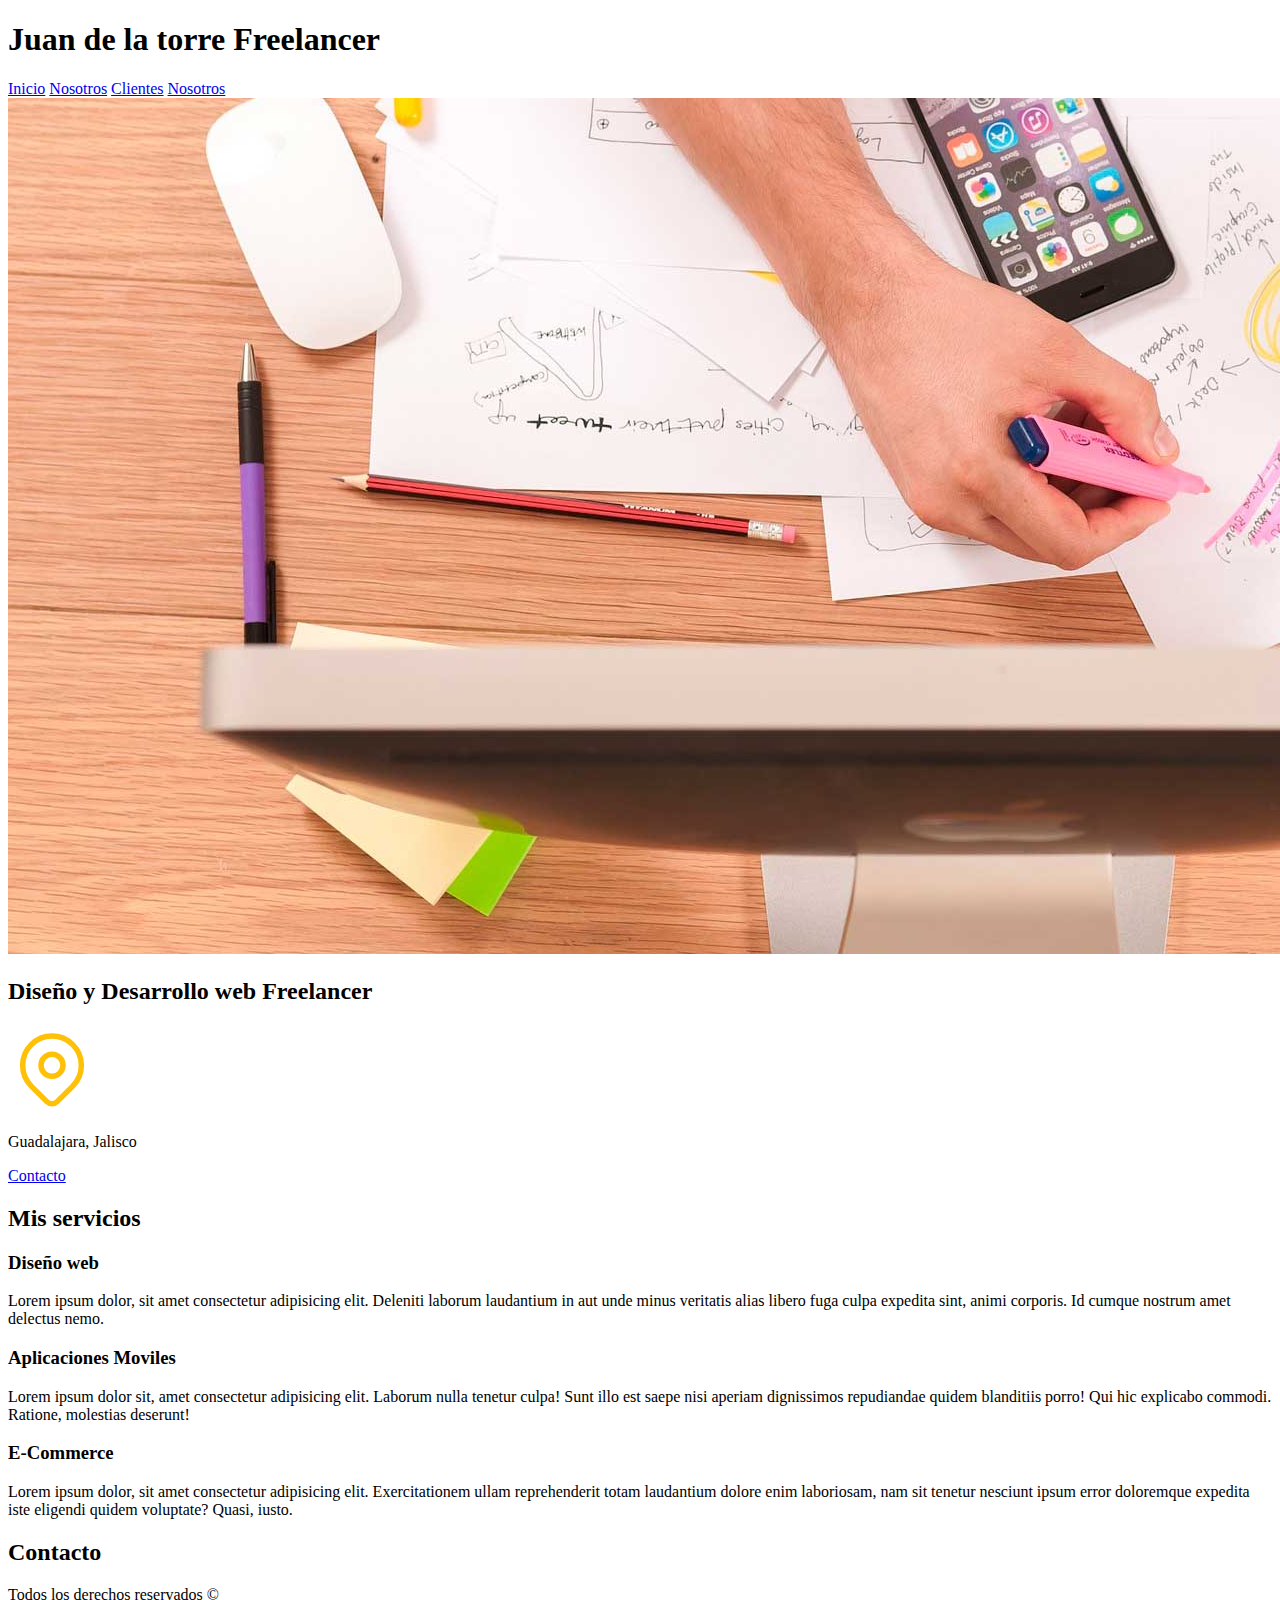
==== index.html @ 8ccced56 "Estructura del HTML" ====
<!DOCTYPE html>
<html lang="en">
<head>
    <meta charset="UTF-8">
    <meta name="viewport" content="width=device-width, initial-scale=1.0">
    <title>Diseñador Freelancer</title>
</head>
<body>
    <header>
        <h1>Juan de la torre Freelancer</h1>
        
    </header>
    <nav>
        <a href="#">Inicio</a>
        <a href="#">Nosotros</a>
        <a href="#">Clientes</a>
        <a href="#">Nosotros</a>
    </nav>
    <img src="/images/hero.jpg" alt="">
    <section>
        <h2>Diseño y Desarrollo web Freelancer </h2>
        <svg xmlns="http://www.w3.org/2000/svg" class="icon icon-tabler icon-tabler-map-pin" width="88" height="88" viewBox="0 0 24 24" stroke-width="1.5" stroke="#ffc107" fill="none" stroke-linecap="round" stroke-linejoin="round">
            <path stroke="none" d="M0 0h24v24H0z" fill="none"/>
            <path d="M9 11a3 3 0 1 0 6 0a3 3 0 0 0 -6 0" />
            <path d="M17.657 16.657l-4.243 4.243a2 2 0 0 1 -2.827 0l-4.244 -4.243a8 8 0 1 1 11.314 0z" />
          </svg>
        <p>Guadalajara, Jalisco</p>
        <a href="#" target="_blank">Contacto</a>
    </section>
    
    <main>
        <h2>Mis servicios</h3>

            <section class="">
                <h3>Diseño web</h3>
                <p>Lorem ipsum dolor, sit amet consectetur adipisicing elit. Deleniti laborum laudantium in aut unde minus veritatis alias libero fuga culpa expedita sint, animi corporis. Id cumque nostrum amet delectus nemo.</p>
            </section>
            <section>
                <h3>Aplicaciones Moviles</h3>
                <p>Lorem ipsum dolor sit, amet consectetur adipisicing elit. Laborum nulla tenetur culpa! Sunt illo est saepe nisi aperiam dignissimos repudiandae quidem blanditiis porro! Qui hic explicabo commodi. Ratione, molestias deserunt!</p>
            </section>
            <section>
                <h3>E-Commerce</h3>
                <p>Lorem ipsum dolor, sit amet consectetur adipisicing elit. Exercitationem ullam reprehenderit totam laudantium dolore enim laboriosam, nam sit tenetur nesciunt ipsum error doloremque expedita iste eligendi quidem voluptate? Quasi, iusto.</p>
            </section>
            
            
        <h2>Contacto</h2>
        <form action="">

        </form>

    </main>
    <footer>
        <p>Todos los derechos reservados &copy;</p>
    </footer>
</body>
</html>
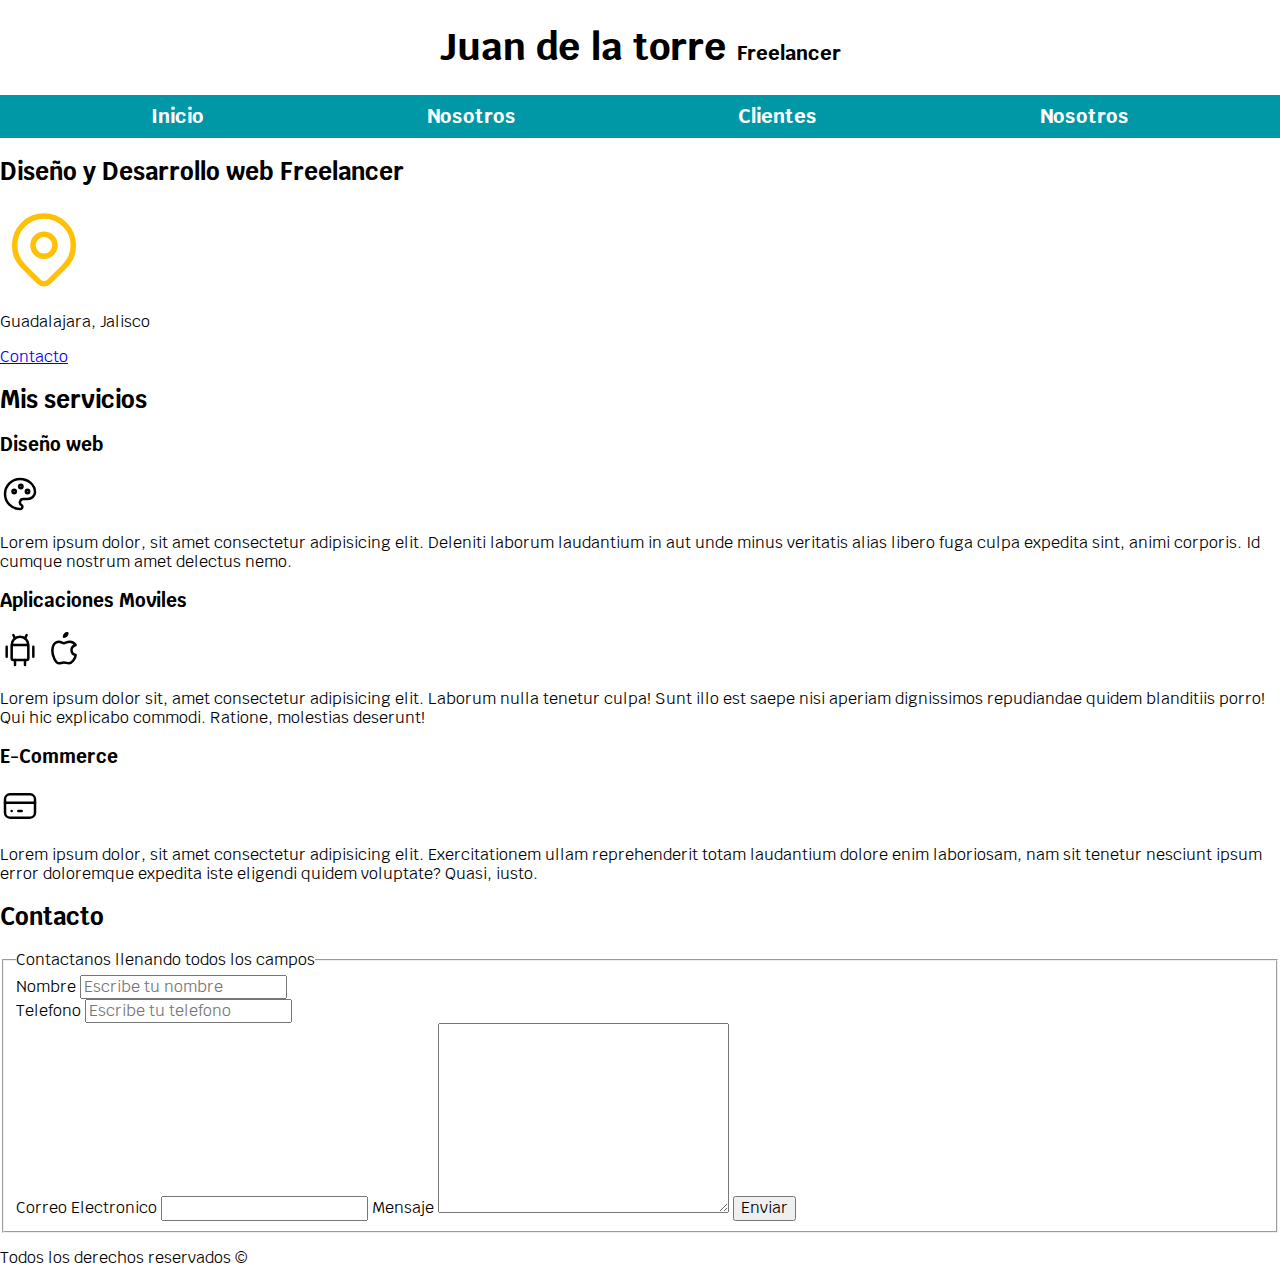
==== commit 0bce0f5d: "Finalizando CSS de navegacion" ====
--- a/index.html
+++ b/index.html
@@ -3,20 +3,29 @@
 <head>
     <meta charset="UTF-8">
     <meta name="viewport" content="width=device-width, initial-scale=1.0">
+    <link rel="preload" href="css/normalize.css" as="style">
+    <link rel="stylesheet" href="css/normalize.css">
+    <link rel="preconnect" href="https://fonts.googleapis.com">
+    <link rel="preconnect" href="https://fonts.gstatic.com" crossorigin>
+    <link href="https://fonts.googleapis.com/css2?family=Krub:wght@400;700&display=swap" rel="stylesheet">
+    <link rel="preload" href="css/style.css" as="style">
+    <link rel="stylesheet" href="css/style.css">
     <title>Diseñador Freelancer</title>
 </head>
 <body>
     <header>
-        <h1>Juan de la torre Freelancer</h1>
+        <h1 class="titulo">Juan de la torre <span>Freelancer</span></h1>
         
     </header>
-    <nav>
-        <a href="#">Inicio</a>
-        <a href="#">Nosotros</a>
-        <a href="#">Clientes</a>
-        <a href="#">Nosotros</a>
-    </nav>
-    <img src="/images/hero.jpg" alt="">
+    <div class="nav-bg">
+        <nav class="navegacion-principal contenedor">
+            <a href="#">Inicio</a>
+            <a href="#">Nosotros</a>
+            <a href="#">Clientes</a>
+            <a href="#">Nosotros</a>
+        </nav>
+    </div>
+    
     <section>
         <h2>Diseño y Desarrollo web Freelancer </h2>
         <svg xmlns="http://www.w3.org/2000/svg" class="icon icon-tabler icon-tabler-map-pin" width="88" height="88" viewBox="0 0 24 24" stroke-width="1.5" stroke="#ffc107" fill="none" stroke-linecap="round" stroke-linejoin="round">
@@ -33,21 +42,69 @@
 
             <section class="">
                 <h3>Diseño web</h3>
+                <svg xmlns="http://www.w3.org/2000/svg" class="icon icon-tabler icon-tabler-palette" width="40" height="40" viewBox="0 0 24 24" stroke-width="1.5" stroke="#000000" fill="none" stroke-linecap="round" stroke-linejoin="round">
+                    <path stroke="none" d="M0 0h24v24H0z" fill="none"/>
+                    <path d="M12 21a9 9 0 0 1 0 -18c4.97 0 9 3.582 9 8c0 1.06 -.474 2.078 -1.318 2.828c-.844 .75 -1.989 1.172 -3.182 1.172h-2.5a2 2 0 0 0 -1 3.75a1.3 1.3 0 0 1 -1 2.25" />
+                    <path d="M8.5 10.5m-1 0a1 1 0 1 0 2 0a1 1 0 1 0 -2 0" />
+                    <path d="M12.5 7.5m-1 0a1 1 0 1 0 2 0a1 1 0 1 0 -2 0" />
+                    <path d="M16.5 10.5m-1 0a1 1 0 1 0 2 0a1 1 0 1 0 -2 0" />
+                  </svg>
                 <p>Lorem ipsum dolor, sit amet consectetur adipisicing elit. Deleniti laborum laudantium in aut unde minus veritatis alias libero fuga culpa expedita sint, animi corporis. Id cumque nostrum amet delectus nemo.</p>
             </section>
             <section>
                 <h3>Aplicaciones Moviles</h3>
+                <svg xmlns="http://www.w3.org/2000/svg" class="icon icon-tabler icon-tabler-brand-android" width="40" height="40" viewBox="0 0 24 24" stroke-width="1.5" stroke="#000000" fill="none" stroke-linecap="round" stroke-linejoin="round">
+                    <path stroke="none" d="M0 0h24v24H0z" fill="none"/>
+                    <path d="M4 10l0 6" />
+                    <path d="M20 10l0 6" />
+                    <path d="M7 9h10v8a1 1 0 0 1 -1 1h-8a1 1 0 0 1 -1 -1v-8a5 5 0 0 1 10 0" />
+                    <path d="M8 3l1 2" />
+                    <path d="M16 3l-1 2" />
+                    <path d="M9 18l0 3" />
+                    <path d="M15 18l0 3" />
+                  </svg>
+                  <svg xmlns="http://www.w3.org/2000/svg" class="icon icon-tabler icon-tabler-brand-apple" width="40" height="40" viewBox="0 0 24 24" stroke-width="1.5" stroke="#000000" fill="none" stroke-linecap="round" stroke-linejoin="round">
+                    <path stroke="none" d="M0 0h24v24H0z" fill="none"/>
+                    <path d="M9 7c-3 0 -4 3 -4 5.5c0 3 2 7.5 4 7.5c1.088 -.046 1.679 -.5 3 -.5c1.312 0 1.5 .5 3 .5s4 -3 4 -5c-.028 -.01 -2.472 -.403 -2.5 -3c-.019 -2.17 2.416 -2.954 2.5 -3c-1.023 -1.492 -2.951 -1.963 -3.5 -2c-1.433 -.111 -2.83 1 -3.5 1c-.68 0 -1.9 -1 -3 -1z" />
+                    <path d="M12 4a2 2 0 0 0 2 -2a2 2 0 0 0 -2 2" />
+                  </svg>
                 <p>Lorem ipsum dolor sit, amet consectetur adipisicing elit. Laborum nulla tenetur culpa! Sunt illo est saepe nisi aperiam dignissimos repudiandae quidem blanditiis porro! Qui hic explicabo commodi. Ratione, molestias deserunt!</p>
             </section>
             <section>
                 <h3>E-Commerce</h3>
+                <svg xmlns="http://www.w3.org/2000/svg" class="icon icon-tabler icon-tabler-credit-card" width="40" height="40" viewBox="0 0 24 24" stroke-width="1.5" stroke="#000000" fill="none" stroke-linecap="round" stroke-linejoin="round">
+                    <path stroke="none" d="M0 0h24v24H0z" fill="none"/>
+                    <path d="M3 5m0 3a3 3 0 0 1 3 -3h12a3 3 0 0 1 3 3v8a3 3 0 0 1 -3 3h-12a3 3 0 0 1 -3 -3z" />
+                    <path d="M3 10l18 0" />
+                    <path d="M7 15l.01 0" />
+                    <path d="M11 15l2 0" />
+                  </svg>
                 <p>Lorem ipsum dolor, sit amet consectetur adipisicing elit. Exercitationem ullam reprehenderit totam laudantium dolore enim laboriosam, nam sit tenetur nesciunt ipsum error doloremque expedita iste eligendi quidem voluptate? Quasi, iusto.</p>
             </section>
             
             
         <h2>Contacto</h2>
         <form action="">
+            <fieldset>
+                <legend>Contactanos llenando todos los campos</legend>
+                <div>
+                    <label for="name">Nombre</label>
+                    <input type="text" name="name" id="name" placeholder="Escribe tu nombre">
+                </div>
+                <div>
+                    <label for="tel">Telefono</label>
+                    <input type="tel" name="tel" id="tel" placeholder="Escribe tu telefono">
+                </div>
+                
 
+                <label for="email">Correo Electronico</label>
+                <input type="email" name="email" id="email">
+
+                <label for="text">Mensaje</label>
+                <textarea name="text" id="text" cols="30" rows="10"></textarea>
+
+                <input type="submit" value="Enviar">
+            </fieldset>
         </form>
 
     </main>
--- a/css/style.css
+++ b/css/style.css
@@ -0,0 +1,57 @@
+:root{
+    --blanco:#ffffff;
+    --oscuro: #212121;
+    --primario: #ffc107;
+    --secundario: #0097A7;
+    --gris: #757575;
+    --fuente-principal:'Krub', sans-serif;
+}
+html{
+    font-size: 62.5%;
+}
+
+body{
+    font-size: 16px;
+    font-family: var(--fuente-principal);
+}
+
+.contenedor{
+    width: 100%;
+    max-width: 120rem;
+    margin: 0 auto;
+}
+
+.titulo{
+    text-align: center;
+    font-size: 3.8rem;
+    
+    
+}
+
+.titulo span{
+    font-size: 2rem;
+}
+
+.nav-bg{
+    background-color: var(--secundario);
+}
+.navegacion-principal{
+    
+    display: flex;
+    justify-content: space-around;
+
+}
+
+.navegacion-principal a{
+    text-decoration: none;
+    color: var(--blanco);
+    font-size: 2rem;
+    font-weight: bold;
+    padding: 1rem;
+}
+.navegacion-principal a:hover{
+    
+    background-color: var(--primario);
+    color: var(--oscuro);
+}
+
--- a/css/style.css
+++ b/css/style.css
@@ -0,0 +1,57 @@
+:root{
+    --blanco:#ffffff;
+    --oscuro: #212121;
+    --primario: #ffc107;
+    --secundario: #0097A7;
+    --gris: #757575;
+    --fuente-principal:'Krub', sans-serif;
+}
+html{
+    font-size: 62.5%;
+}
+
+body{
+    font-size: 16px;
+    font-family: var(--fuente-principal);
+}
+
+.contenedor{
+    width: 100%;
+    max-width: 120rem;
+    margin: 0 auto;
+}
+
+.titulo{
+    text-align: center;
+    font-size: 3.8rem;
+    
+    
+}
+
+.titulo span{
+    font-size: 2rem;
+}
+
+.nav-bg{
+    background-color: var(--secundario);
+}
+.navegacion-principal{
+    
+    display: flex;
+    justify-content: space-around;
+
+}
+
+.navegacion-principal a{
+    text-decoration: none;
+    color: var(--blanco);
+    font-size: 2rem;
+    font-weight: bold;
+    padding: 1rem;
+}
+.navegacion-principal a:hover{
+    
+    background-color: var(--primario);
+    color: var(--oscuro);
+}
+
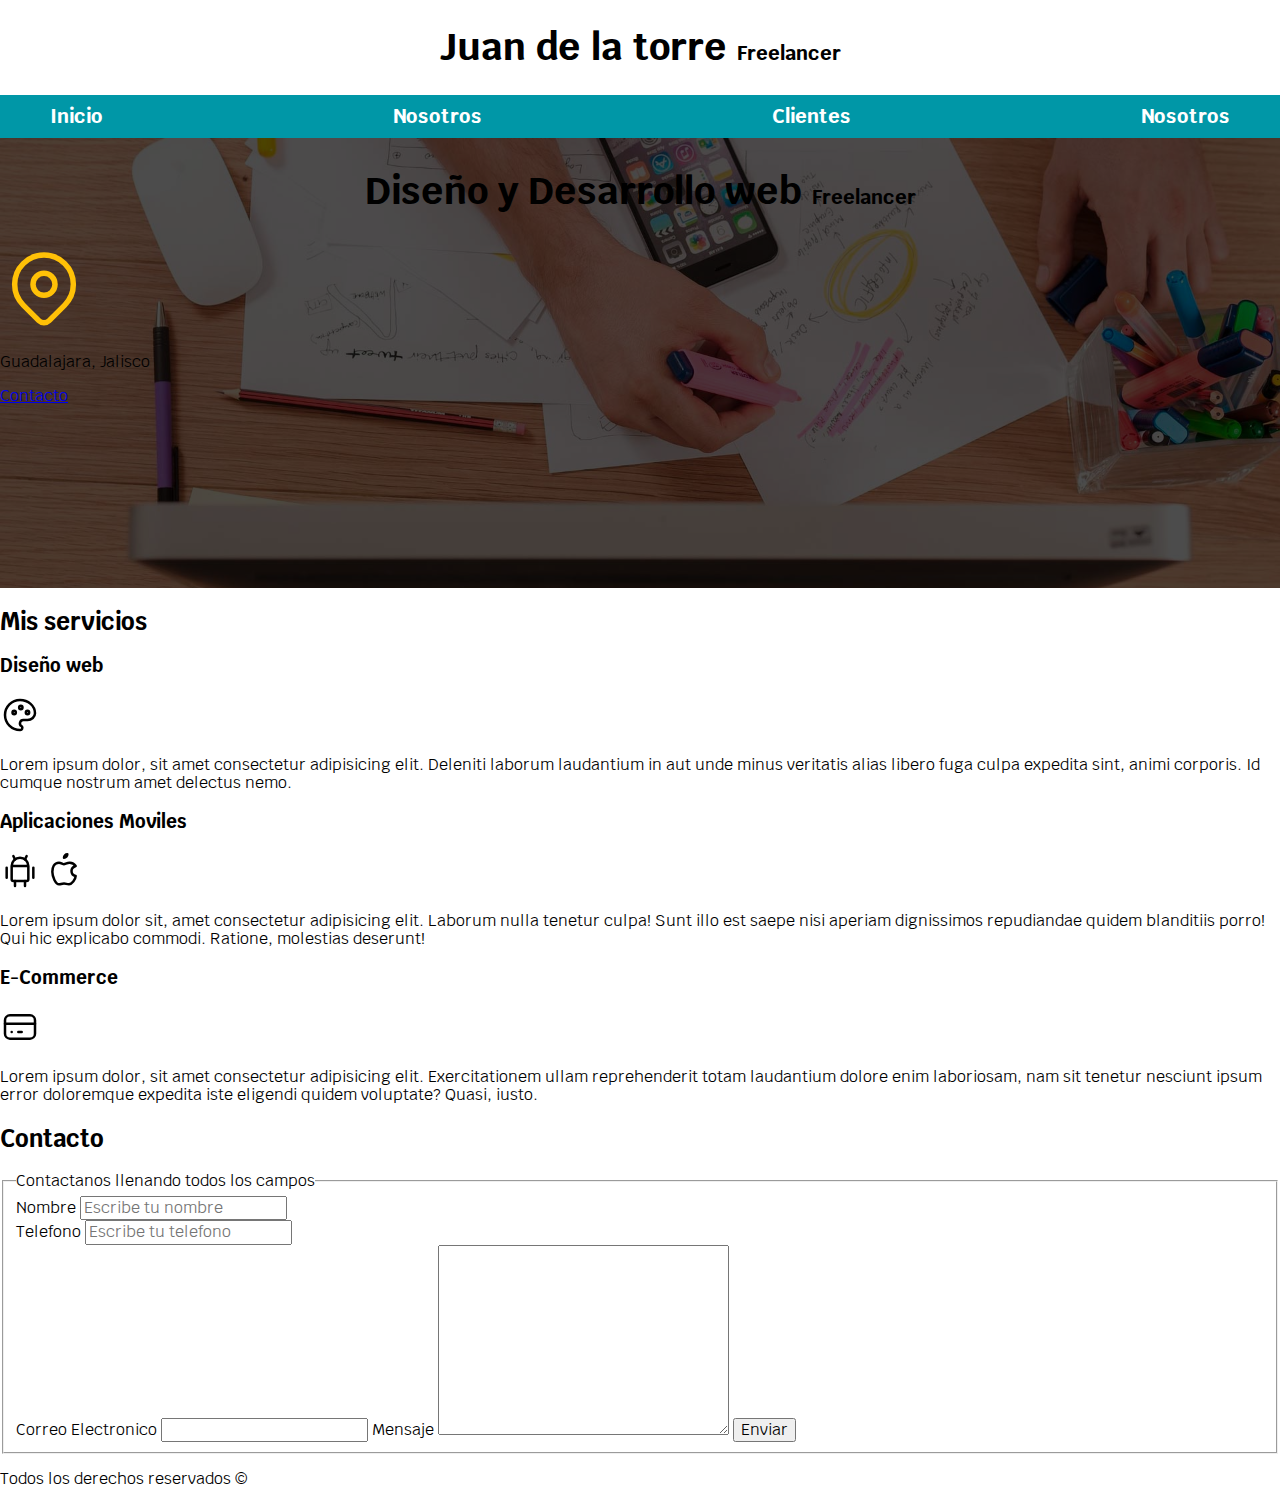
==== commit 31c80937: "Agregando CSS al Hero" ====
--- a/index.html
+++ b/index.html
@@ -26,15 +26,19 @@
         </nav>
     </div>
     
-    <section>
-        <h2>Diseño y Desarrollo web Freelancer </h2>
-        <svg xmlns="http://www.w3.org/2000/svg" class="icon icon-tabler icon-tabler-map-pin" width="88" height="88" viewBox="0 0 24 24" stroke-width="1.5" stroke="#ffc107" fill="none" stroke-linecap="round" stroke-linejoin="round">
+    <section class="hero">
+        <div class="contenido-hero">
+            <h2 class="titulo">Diseño y Desarrollo web <span>Freelancer</span> </h2>
+            <svg xmlns="http://www.w3.org/2000/svg" class="icon icon-tabler icon-tabler-map-pin" width="88" height="88" viewBox="0 0 24 24" stroke-width="1.5" stroke="#ffc107" fill="none" stroke-linecap="round" stroke-linejoin="round">
             <path stroke="none" d="M0 0h24v24H0z" fill="none"/>
             <path d="M9 11a3 3 0 1 0 6 0a3 3 0 0 0 -6 0" />
             <path d="M17.657 16.657l-4.243 4.243a2 2 0 0 1 -2.827 0l-4.244 -4.243a8 8 0 1 1 11.314 0z" />
           </svg>
         <p>Guadalajara, Jalisco</p>
         <a href="#" target="_blank">Contacto</a>
+
+        </div>
+        
     </section>
     
     <main>
--- a/css/style.css
+++ b/css/style.css
@@ -8,7 +8,11 @@
 }
 html{
     font-size: 62.5%;
+    box-sizing: border-box;
 }
+*, *:before, *:after {
+    box-sizing: inherit;
+  }
 
 body{
     font-size: 16px;
@@ -16,7 +20,7 @@
 }
 
 .contenedor{
-    width: 100%;
+    
     max-width: 120rem;
     margin: 0 auto;
 }
@@ -24,6 +28,7 @@
 .titulo{
     text-align: center;
     font-size: 3.8rem;
+    
     
     
 }
@@ -35,12 +40,9 @@
 .nav-bg{
     background-color: var(--secundario);
 }
-.navegacion-principal{
-    
-    display: flex;
-    justify-content: space-around;
 
-}
+
+
 
 .navegacion-principal a{
     text-decoration: none;
@@ -48,10 +50,35 @@
     font-size: 2rem;
     font-weight: bold;
     padding: 1rem;
+    display: block;
+    text-align: center;
 }
 .navegacion-principal a:hover{
     
     background-color: var(--primario);
     color: var(--oscuro);
 }
+@media (min-width:768px){
+    .navegacion-principal{
+        display: flex;
+        flex-direction: row;
+        justify-content: space-between;
+    }
+}
 
+.hero{
+    background-image: url(../images/hero.jpg);
+    background-repeat: no-repeat;
+    background-size: cover;
+    height: 450px;
+    position: relative;
+}
+
+.hero .contenido-hero{
+    position: absolute;
+    background-color: rgb( 0 0 0 /70%);
+    width: 100%;
+    height: 100%;
+}
+
+
--- a/css/style.css
+++ b/css/style.css
@@ -8,7 +8,11 @@
 }
 html{
     font-size: 62.5%;
+    box-sizing: border-box;
 }
+*, *:before, *:after {
+    box-sizing: inherit;
+  }
 
 body{
     font-size: 16px;
@@ -16,7 +20,7 @@
 }
 
 .contenedor{
-    width: 100%;
+    
     max-width: 120rem;
     margin: 0 auto;
 }
@@ -24,6 +28,7 @@
 .titulo{
     text-align: center;
     font-size: 3.8rem;
+    
     
     
 }
@@ -35,12 +40,9 @@
 .nav-bg{
     background-color: var(--secundario);
 }
-.navegacion-principal{
-    
-    display: flex;
-    justify-content: space-around;
 
-}
+
+
 
 .navegacion-principal a{
     text-decoration: none;
@@ -48,10 +50,35 @@
     font-size: 2rem;
     font-weight: bold;
     padding: 1rem;
+    display: block;
+    text-align: center;
 }
 .navegacion-principal a:hover{
     
     background-color: var(--primario);
     color: var(--oscuro);
 }
+@media (min-width:768px){
+    .navegacion-principal{
+        display: flex;
+        flex-direction: row;
+        justify-content: space-between;
+    }
+}
 
+.hero{
+    background-image: url(../images/hero.jpg);
+    background-repeat: no-repeat;
+    background-size: cover;
+    height: 450px;
+    position: relative;
+}
+
+.hero .contenido-hero{
+    position: absolute;
+    background-color: rgb( 0 0 0 /70%);
+    width: 100%;
+    height: 100%;
+}
+
+
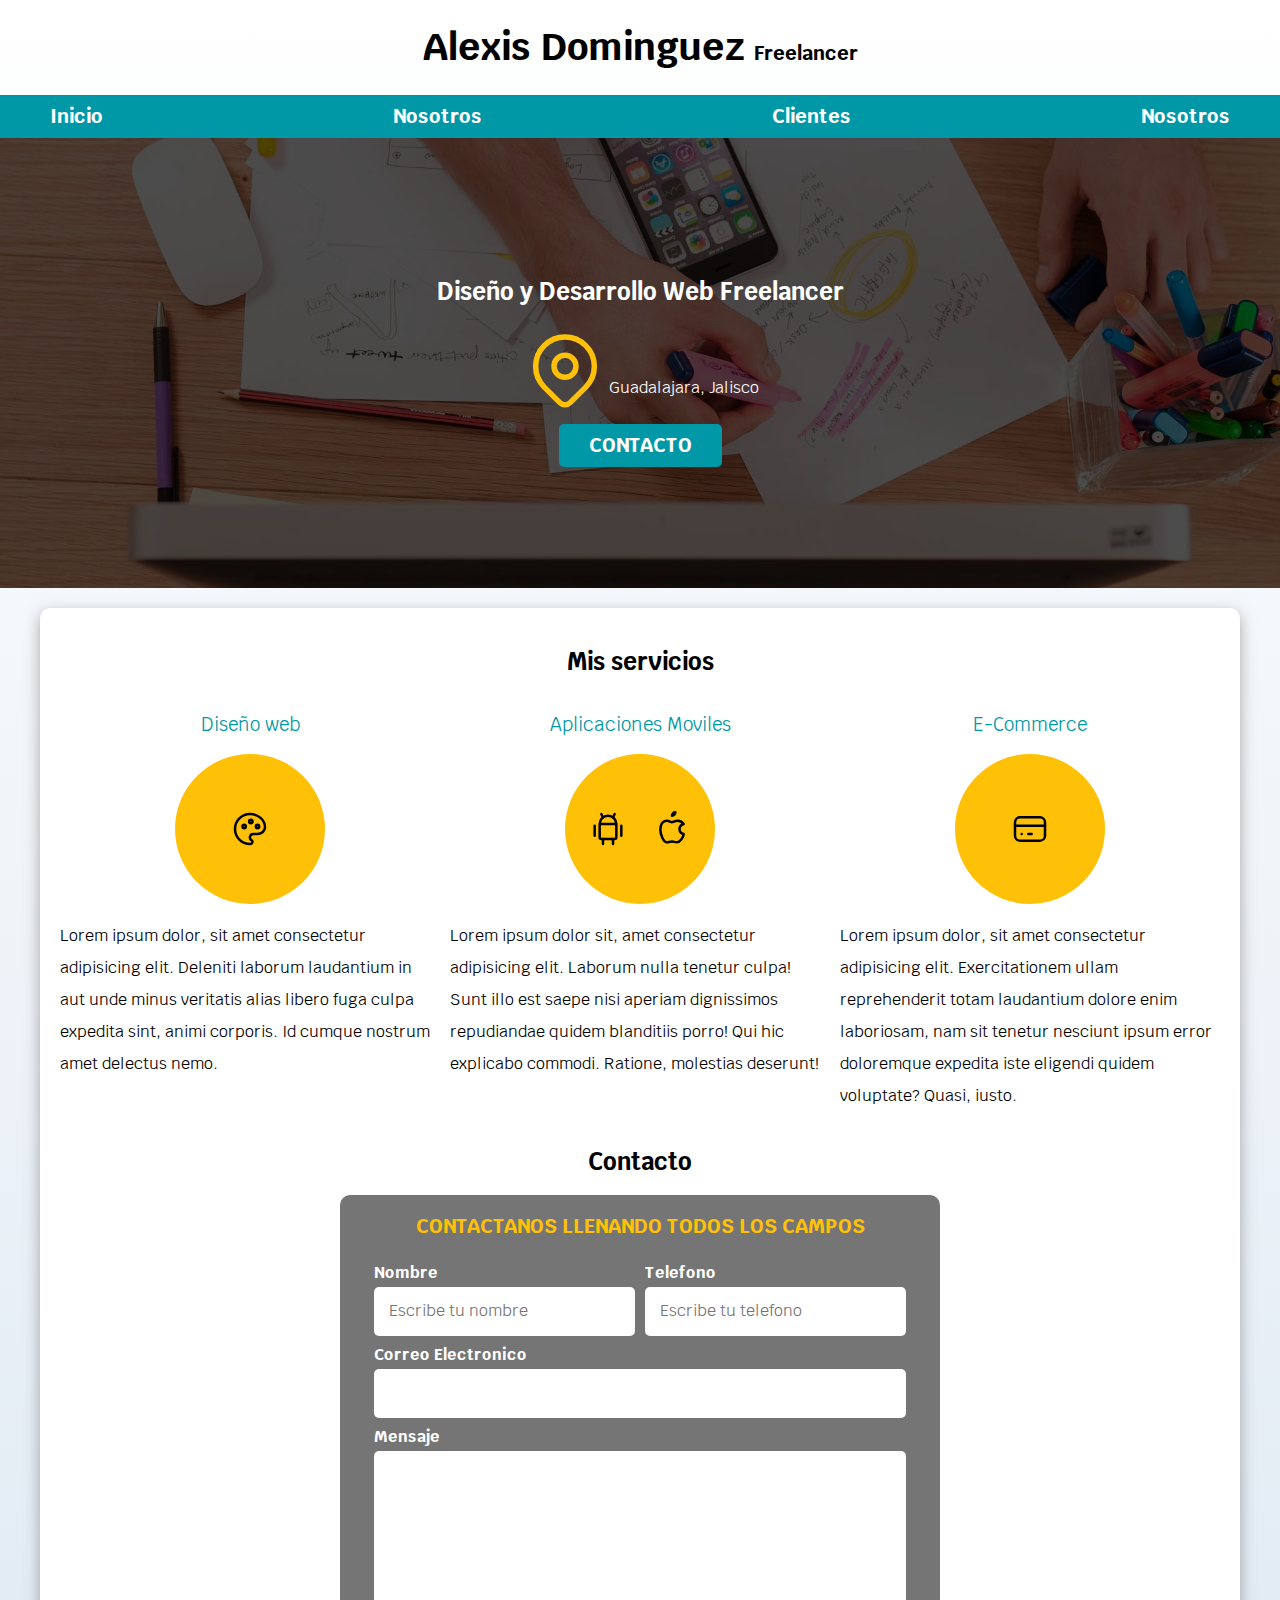
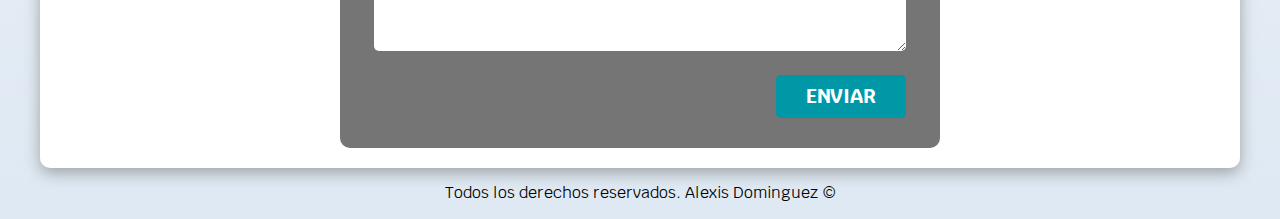
==== commit 8e42f98c: "Finalizacion parcial de CSS" ====
--- a/index.html
+++ b/index.html
@@ -14,9 +14,10 @@
 </head>
 <body>
     <header>
-        <h1 class="titulo">Juan de la torre <span>Freelancer</span></h1>
-        
+        <h1 class="titulo">Alexis Dominguez <span>Freelancer</span></h1>
     </header>
+
+
     <div class="nav-bg">
         <nav class="navegacion-principal contenedor">
             <a href="#">Inicio</a>
@@ -28,92 +29,116 @@
     
     <section class="hero">
         <div class="contenido-hero">
-            <h2 class="titulo">Diseño y Desarrollo web <span>Freelancer</span> </h2>
+            <h2>Diseño y Desarrollo Web <span>Freelancer</span> </h2>
+            
+          <div class="direccion">
             <svg xmlns="http://www.w3.org/2000/svg" class="icon icon-tabler icon-tabler-map-pin" width="88" height="88" viewBox="0 0 24 24" stroke-width="1.5" stroke="#ffc107" fill="none" stroke-linecap="round" stroke-linejoin="round">
-            <path stroke="none" d="M0 0h24v24H0z" fill="none"/>
-            <path d="M9 11a3 3 0 1 0 6 0a3 3 0 0 0 -6 0" />
-            <path d="M17.657 16.657l-4.243 4.243a2 2 0 0 1 -2.827 0l-4.244 -4.243a8 8 0 1 1 11.314 0z" />
-          </svg>
-        <p>Guadalajara, Jalisco</p>
-        <a href="#" target="_blank">Contacto</a>
+                <path stroke="none" d="M0 0h24v24H0z" fill="none"/>
+                <path d="M9 11a3 3 0 1 0 6 0a3 3 0 0 0 -6 0" />
+                <path d="M17.657 16.657l-4.243 4.243a2 2 0 0 1 -2.827 0l-4.244 -4.243a8 8 0 1 1 11.314 0z" />
+              </svg>
+            <p>Guadalajara, Jalisco</p>
+            
+            
+          </div>
+          <a href="#" target="_blank" class="boton">Contacto</a>
+        
 
-        </div>
+        </div><!--.contenido-hero-->
         
     </section>
     
-    <main>
+    <main class="contenedor sombra">
         <h2>Mis servicios</h3>
-
-            <section class="">
+            <div class="servicios">
+            <section class="servicio">
                 <h3>Diseño web</h3>
-                <svg xmlns="http://www.w3.org/2000/svg" class="icon icon-tabler icon-tabler-palette" width="40" height="40" viewBox="0 0 24 24" stroke-width="1.5" stroke="#000000" fill="none" stroke-linecap="round" stroke-linejoin="round">
-                    <path stroke="none" d="M0 0h24v24H0z" fill="none"/>
-                    <path d="M12 21a9 9 0 0 1 0 -18c4.97 0 9 3.582 9 8c0 1.06 -.474 2.078 -1.318 2.828c-.844 .75 -1.989 1.172 -3.182 1.172h-2.5a2 2 0 0 0 -1 3.75a1.3 1.3 0 0 1 -1 2.25" />
-                    <path d="M8.5 10.5m-1 0a1 1 0 1 0 2 0a1 1 0 1 0 -2 0" />
-                    <path d="M12.5 7.5m-1 0a1 1 0 1 0 2 0a1 1 0 1 0 -2 0" />
-                    <path d="M16.5 10.5m-1 0a1 1 0 1 0 2 0a1 1 0 1 0 -2 0" />
-                  </svg>
+                <div class="iconos">
+                    <svg xmlns="http://www.w3.org/2000/svg" class="icon icon-tabler icon-tabler-palette" width="40" height="40" viewBox="0 0 24 24" stroke-width="1.5" stroke="#000000" fill="none" stroke-linecap="round" stroke-linejoin="round">
+                        <path stroke="none" d="M0 0h24v24H0z" fill="none"/>
+                        <path d="M12 21a9 9 0 0 1 0 -18c4.97 0 9 3.582 9 8c0 1.06 -.474 2.078 -1.318 2.828c-.844 .75 -1.989 1.172 -3.182 1.172h-2.5a2 2 0 0 0 -1 3.75a1.3 1.3 0 0 1 -1 2.25" />
+                        <path d="M8.5 10.5m-1 0a1 1 0 1 0 2 0a1 1 0 1 0 -2 0" />
+                        <path d="M12.5 7.5m-1 0a1 1 0 1 0 2 0a1 1 0 1 0 -2 0" />
+                        <path d="M16.5 10.5m-1 0a1 1 0 1 0 2 0a1 1 0 1 0 -2 0" />
+                      </svg>
+                </div>
+                
                 <p>Lorem ipsum dolor, sit amet consectetur adipisicing elit. Deleniti laborum laudantium in aut unde minus veritatis alias libero fuga culpa expedita sint, animi corporis. Id cumque nostrum amet delectus nemo.</p>
             </section>
-            <section>
+            <section class="servicio">
                 <h3>Aplicaciones Moviles</h3>
-                <svg xmlns="http://www.w3.org/2000/svg" class="icon icon-tabler icon-tabler-brand-android" width="40" height="40" viewBox="0 0 24 24" stroke-width="1.5" stroke="#000000" fill="none" stroke-linecap="round" stroke-linejoin="round">
-                    <path stroke="none" d="M0 0h24v24H0z" fill="none"/>
-                    <path d="M4 10l0 6" />
-                    <path d="M20 10l0 6" />
-                    <path d="M7 9h10v8a1 1 0 0 1 -1 1h-8a1 1 0 0 1 -1 -1v-8a5 5 0 0 1 10 0" />
-                    <path d="M8 3l1 2" />
-                    <path d="M16 3l-1 2" />
-                    <path d="M9 18l0 3" />
-                    <path d="M15 18l0 3" />
-                  </svg>
-                  <svg xmlns="http://www.w3.org/2000/svg" class="icon icon-tabler icon-tabler-brand-apple" width="40" height="40" viewBox="0 0 24 24" stroke-width="1.5" stroke="#000000" fill="none" stroke-linecap="round" stroke-linejoin="round">
-                    <path stroke="none" d="M0 0h24v24H0z" fill="none"/>
-                    <path d="M9 7c-3 0 -4 3 -4 5.5c0 3 2 7.5 4 7.5c1.088 -.046 1.679 -.5 3 -.5c1.312 0 1.5 .5 3 .5s4 -3 4 -5c-.028 -.01 -2.472 -.403 -2.5 -3c-.019 -2.17 2.416 -2.954 2.5 -3c-1.023 -1.492 -2.951 -1.963 -3.5 -2c-1.433 -.111 -2.83 1 -3.5 1c-.68 0 -1.9 -1 -3 -1z" />
-                    <path d="M12 4a2 2 0 0 0 2 -2a2 2 0 0 0 -2 2" />
-                  </svg>
+                <div class="iconos">
+                    <svg xmlns="http://www.w3.org/2000/svg" class="icon icon-tabler icon-tabler-brand-android" width="40" height="40" viewBox="0 0 24 24" stroke-width="1.5" stroke="#000000" fill="none" stroke-linecap="round" stroke-linejoin="round">
+                        <path stroke="none" d="M0 0h24v24H0z" fill="none"/>
+                        <path d="M4 10l0 6" />
+                        <path d="M20 10l0 6" />
+                        <path d="M7 9h10v8a1 1 0 0 1 -1 1h-8a1 1 0 0 1 -1 -1v-8a5 5 0 0 1 10 0" />
+                        <path d="M8 3l1 2" />
+                        <path d="M16 3l-1 2" />
+                        <path d="M9 18l0 3" />
+                        <path d="M15 18l0 3" />
+                      </svg>
+                      <svg xmlns="http://www.w3.org/2000/svg" class="icon icon-tabler icon-tabler-brand-apple" width="40" height="40" viewBox="0 0 24 24" stroke-width="1.5" stroke="#000000" fill="none" stroke-linecap="round" stroke-linejoin="round">
+                        <path stroke="none" d="M0 0h24v24H0z" fill="none"/>
+                        <path d="M9 7c-3 0 -4 3 -4 5.5c0 3 2 7.5 4 7.5c1.088 -.046 1.679 -.5 3 -.5c1.312 0 1.5 .5 3 .5s4 -3 4 -5c-.028 -.01 -2.472 -.403 -2.5 -3c-.019 -2.17 2.416 -2.954 2.5 -3c-1.023 -1.492 -2.951 -1.963 -3.5 -2c-1.433 -.111 -2.83 1 -3.5 1c-.68 0 -1.9 -1 -3 -1z" />
+                        <path d="M12 4a2 2 0 0 0 2 -2a2 2 0 0 0 -2 2" />
+                      </svg>
+                </div>
+                
                 <p>Lorem ipsum dolor sit, amet consectetur adipisicing elit. Laborum nulla tenetur culpa! Sunt illo est saepe nisi aperiam dignissimos repudiandae quidem blanditiis porro! Qui hic explicabo commodi. Ratione, molestias deserunt!</p>
             </section>
-            <section>
+            <section class="servicio">
                 <h3>E-Commerce</h3>
-                <svg xmlns="http://www.w3.org/2000/svg" class="icon icon-tabler icon-tabler-credit-card" width="40" height="40" viewBox="0 0 24 24" stroke-width="1.5" stroke="#000000" fill="none" stroke-linecap="round" stroke-linejoin="round">
-                    <path stroke="none" d="M0 0h24v24H0z" fill="none"/>
-                    <path d="M3 5m0 3a3 3 0 0 1 3 -3h12a3 3 0 0 1 3 3v8a3 3 0 0 1 -3 3h-12a3 3 0 0 1 -3 -3z" />
-                    <path d="M3 10l18 0" />
-                    <path d="M7 15l.01 0" />
-                    <path d="M11 15l2 0" />
-                  </svg>
+                <div class="iconos">
+                    <svg xmlns="http://www.w3.org/2000/svg" class="icon icon-tabler icon-tabler-credit-card" width="40" height="40" viewBox="0 0 24 24" stroke-width="1.5" stroke="#000000" fill="none" stroke-linecap="round" stroke-linejoin="round">
+                        <path stroke="none" d="M0 0h24v24H0z" fill="none"/>
+                        <path d="M3 5m0 3a3 3 0 0 1 3 -3h12a3 3 0 0 1 3 3v8a3 3 0 0 1 -3 3h-12a3 3 0 0 1 -3 -3z" />
+                        <path d="M3 10l18 0" />
+                        <path d="M7 15l.01 0" />
+                        <path d="M11 15l2 0" />
+                      </svg>
+                </div>
+                
                 <p>Lorem ipsum dolor, sit amet consectetur adipisicing elit. Exercitationem ullam reprehenderit totam laudantium dolore enim laboriosam, nam sit tenetur nesciunt ipsum error doloremque expedita iste eligendi quidem voluptate? Quasi, iusto.</p>
             </section>
-            
-            
+        </div>
+    
+    <section>
         <h2>Contacto</h2>
-        <form action="">
+        <form class="formulario">
             <fieldset>
                 <legend>Contactanos llenando todos los campos</legend>
-                <div>
-                    <label for="name">Nombre</label>
-                    <input type="text" name="name" id="name" placeholder="Escribe tu nombre">
-                </div>
-                <div>
-                    <label for="tel">Telefono</label>
-                    <input type="tel" name="tel" id="tel" placeholder="Escribe tu telefono">
+                <div class="contenedor-campos">
+                    <div class="campo">
+                        <label for="name">Nombre</label>
+                        <input class="input-text" type="text" name="name" id="name" placeholder="Escribe tu nombre">
+                    </div>
+                    <div class="campo">
+                        <label for="tel">Telefono</label>
+                        <input class="input-text" type="tel" name="tel" id="tel" placeholder="Escribe tu telefono">
+                    </div>
+                    
+                    <div class="campo">
+                        <label for="email">Correo Electronico</label>
+                        <input class="input-text" type="email" name="email" id="email">
+                    </div>
+                    
+                    <div class="campo">
+                        <label for="text">Mensaje</label>
+                        <textarea class="input-text" name="text" id="text" cols="30" rows="10"></textarea>
+                    </div>
+            </div>
+                
+                <div class="flex alinear-derecha">
+                    <input class="boton w100" type="submit" value="Enviar">
                 </div>
                 
-
-                <label for="email">Correo Electronico</label>
-                <input type="email" name="email" id="email">
-
-                <label for="text">Mensaje</label>
-                <textarea name="text" id="text" cols="30" rows="10"></textarea>
-
-                <input type="submit" value="Enviar">
             </fieldset>
         </form>
-
-    </main>
-    <footer>
-        <p>Todos los derechos reservados &copy;</p>
+    </section>
+</main>
+    <footer class="footer">
+        <p>Todos los derechos reservados. Alexis Dominguez &copy;</p>
     </footer>
 </body>
 </html>--- a/css/style.css
+++ b/css/style.css
@@ -6,9 +6,11 @@
     --gris: #757575;
     --fuente-principal:'Krub', sans-serif;
 }
+/* Globales */
 html{
-    font-size: 62.5%;
-    box-sizing: border-box;
+    font-size: 62.5%; /*1rem = 10px*/
+    box-sizing: border-box; /*Hack para  box model*/
+    /* scroll-snap-type: y mandatory; */
 }
 *, *:before, *:after {
     box-sizing: inherit;
@@ -17,6 +19,19 @@
 body{
     font-size: 16px;
     font-family: var(--fuente-principal);
+    background-image: linear-gradient(to top,#DFE9F3 0%,var(--blanco) 100%);
+}
+.sombra{
+    background-color: var(--blanco);
+    -webkit-box-shadow: 0px 5px 15px 0px rgba(112,112,112,0.59);
+-moz-box-shadow: 0px 5px 15px 0px rgba(112,112,112,0.59);
+box-shadow: 0px 5px 15px 0px rgba(112,112,112,0.59);
+padding: 2rem;
+border-radius: 1rem;
+}
+/* Tipografia */
+h1,h2,h3{
+    text-align: center;
 }
 
 .contenedor{
@@ -24,13 +39,52 @@
     max-width: 120rem;
     margin: 0 auto;
 }
-
+.boton{
+    text-decoration: none;
+    background-color: var(--secundario);
+    padding: 1rem 3rem;
+    font-weight: 700;
+    color: var(--blanco);
+    text-transform: uppercase;
+    border-radius: .5rem;
+    font-size: 2rem;
+    margin-top: 1rem;
+    width: 90%;
+    text-align: center;
+    border: none;
+}
+.boton:hover{
+    cursor: pointer;
+}
+@media (min-width:768px){
+    .boton{
+        width: auto;
+    }
+}
+/*Utilidades*/
 .titulo{
     text-align: center;
     font-size: 3.8rem;
     
     
     
+}
+
+.w100{
+    width: 100%;
+}
+@media (min-width:768px){
+    .w100{
+        width: auto;
+    }
+}
+
+.flex{
+    display: flex;
+}
+
+.alinear-derecha{
+    justify-content: flex-end;
 }
 
 .titulo span{
@@ -72,6 +126,7 @@
     background-size: cover;
     height: 450px;
     position: relative;
+    margin-bottom: 2rem;
 }
 
 .hero .contenido-hero{
@@ -79,6 +134,116 @@
     background-color: rgb( 0 0 0 /70%);
     width: 100%;
     height: 100%;
-}
-
-
+
+    display: flex;
+    flex-direction: column;
+    align-items: center;
+    justify-content: center;
+}
+
+.contenido-hero p, .contenido-hero h2{
+    color: var(--blanco);
+}
+
+.direccion{
+    display: flex;
+    align-items: end;
+}
+/*Scroll snapp*/
+/* main,.navegacion-principal{
+    scroll-snap-align: center;
+    scroll-snap-stop: always;
+} */
+/*Servicios*/
+
+@media (min-width:768px){
+    .servicios{
+        display: grid;
+        grid-template-columns: repeat(3,1fr);
+        column-gap: 1rem;
+    }
+}
+
+.servicios .servicio{
+    display: flex;
+    flex-direction: column;
+    align-items: center;
+}
+
+.servicio h3{
+    font-weight: 400;
+    color: var(--secundario);
+}
+.servicio p{
+    line-height: 2;
+}
+
+.servicios .iconos{
+    height: 15rem;
+    width: 15rem;
+    background-color: var(--primario);
+    border-radius: 50%;
+    display: flex;
+    justify-content: space-evenly;
+    align-items: center;
+
+}
+/*Contacto*/
+.formulario{
+    background-color: var(--gris);
+    /* width: min(60rem,100%); */
+    width: min(60rem,100%);
+    margin: 0 auto;
+    padding: 2rem;
+    border-radius: 1rem;
+}
+.formulario fieldset{
+    border: none;
+}
+
+.formulario legend{
+    color: var(--primario);
+    text-align: center;
+    font-weight: 700;
+    text-transform: uppercase;
+    font-size: 2rem;
+    margin-bottom: 2rem;
+}
+@media (min-width:768px){
+    .contenedor-campos{
+        display: grid;
+        grid-template-columns: repeat(2,1fr);
+        grid-template-rows: auto, auto, 20rem;
+        column-gap: 1rem;
+    }
+    .campo:nth-child(3),.campo:nth-child(4){
+        grid-column: 1/3;
+    }
+}
+
+
+.campo{
+    margin-bottom: 1rem;
+}
+.campo label{
+    color: var(--blanco);
+    font-weight: bold;
+    display: block;
+    margin-bottom: .5rem;
+}
+.campo textarea{
+    height: 20rem;
+}
+
+.input-text{
+    width: 100%;
+    border: none;
+    padding: 1.5rem;
+    border-radius: .5rem;
+}
+
+/*Footer*/
+.footer{
+    text-align: center;
+}
+
--- a/css/style.css
+++ b/css/style.css
@@ -6,9 +6,11 @@
     --gris: #757575;
     --fuente-principal:'Krub', sans-serif;
 }
+/* Globales */
 html{
-    font-size: 62.5%;
-    box-sizing: border-box;
+    font-size: 62.5%; /*1rem = 10px*/
+    box-sizing: border-box; /*Hack para  box model*/
+    /* scroll-snap-type: y mandatory; */
 }
 *, *:before, *:after {
     box-sizing: inherit;
@@ -17,6 +19,19 @@
 body{
     font-size: 16px;
     font-family: var(--fuente-principal);
+    background-image: linear-gradient(to top,#DFE9F3 0%,var(--blanco) 100%);
+}
+.sombra{
+    background-color: var(--blanco);
+    -webkit-box-shadow: 0px 5px 15px 0px rgba(112,112,112,0.59);
+-moz-box-shadow: 0px 5px 15px 0px rgba(112,112,112,0.59);
+box-shadow: 0px 5px 15px 0px rgba(112,112,112,0.59);
+padding: 2rem;
+border-radius: 1rem;
+}
+/* Tipografia */
+h1,h2,h3{
+    text-align: center;
 }
 
 .contenedor{
@@ -24,13 +39,52 @@
     max-width: 120rem;
     margin: 0 auto;
 }
-
+.boton{
+    text-decoration: none;
+    background-color: var(--secundario);
+    padding: 1rem 3rem;
+    font-weight: 700;
+    color: var(--blanco);
+    text-transform: uppercase;
+    border-radius: .5rem;
+    font-size: 2rem;
+    margin-top: 1rem;
+    width: 90%;
+    text-align: center;
+    border: none;
+}
+.boton:hover{
+    cursor: pointer;
+}
+@media (min-width:768px){
+    .boton{
+        width: auto;
+    }
+}
+/*Utilidades*/
 .titulo{
     text-align: center;
     font-size: 3.8rem;
     
     
     
+}
+
+.w100{
+    width: 100%;
+}
+@media (min-width:768px){
+    .w100{
+        width: auto;
+    }
+}
+
+.flex{
+    display: flex;
+}
+
+.alinear-derecha{
+    justify-content: flex-end;
 }
 
 .titulo span{
@@ -72,6 +126,7 @@
     background-size: cover;
     height: 450px;
     position: relative;
+    margin-bottom: 2rem;
 }
 
 .hero .contenido-hero{
@@ -79,6 +134,116 @@
     background-color: rgb( 0 0 0 /70%);
     width: 100%;
     height: 100%;
-}
-
-
+
+    display: flex;
+    flex-direction: column;
+    align-items: center;
+    justify-content: center;
+}
+
+.contenido-hero p, .contenido-hero h2{
+    color: var(--blanco);
+}
+
+.direccion{
+    display: flex;
+    align-items: end;
+}
+/*Scroll snapp*/
+/* main,.navegacion-principal{
+    scroll-snap-align: center;
+    scroll-snap-stop: always;
+} */
+/*Servicios*/
+
+@media (min-width:768px){
+    .servicios{
+        display: grid;
+        grid-template-columns: repeat(3,1fr);
+        column-gap: 1rem;
+    }
+}
+
+.servicios .servicio{
+    display: flex;
+    flex-direction: column;
+    align-items: center;
+}
+
+.servicio h3{
+    font-weight: 400;
+    color: var(--secundario);
+}
+.servicio p{
+    line-height: 2;
+}
+
+.servicios .iconos{
+    height: 15rem;
+    width: 15rem;
+    background-color: var(--primario);
+    border-radius: 50%;
+    display: flex;
+    justify-content: space-evenly;
+    align-items: center;
+
+}
+/*Contacto*/
+.formulario{
+    background-color: var(--gris);
+    /* width: min(60rem,100%); */
+    width: min(60rem,100%);
+    margin: 0 auto;
+    padding: 2rem;
+    border-radius: 1rem;
+}
+.formulario fieldset{
+    border: none;
+}
+
+.formulario legend{
+    color: var(--primario);
+    text-align: center;
+    font-weight: 700;
+    text-transform: uppercase;
+    font-size: 2rem;
+    margin-bottom: 2rem;
+}
+@media (min-width:768px){
+    .contenedor-campos{
+        display: grid;
+        grid-template-columns: repeat(2,1fr);
+        grid-template-rows: auto, auto, 20rem;
+        column-gap: 1rem;
+    }
+    .campo:nth-child(3),.campo:nth-child(4){
+        grid-column: 1/3;
+    }
+}
+
+
+.campo{
+    margin-bottom: 1rem;
+}
+.campo label{
+    color: var(--blanco);
+    font-weight: bold;
+    display: block;
+    margin-bottom: .5rem;
+}
+.campo textarea{
+    height: 20rem;
+}
+
+.input-text{
+    width: 100%;
+    border: none;
+    padding: 1.5rem;
+    border-radius: .5rem;
+}
+
+/*Footer*/
+.footer{
+    text-align: center;
+}
+
